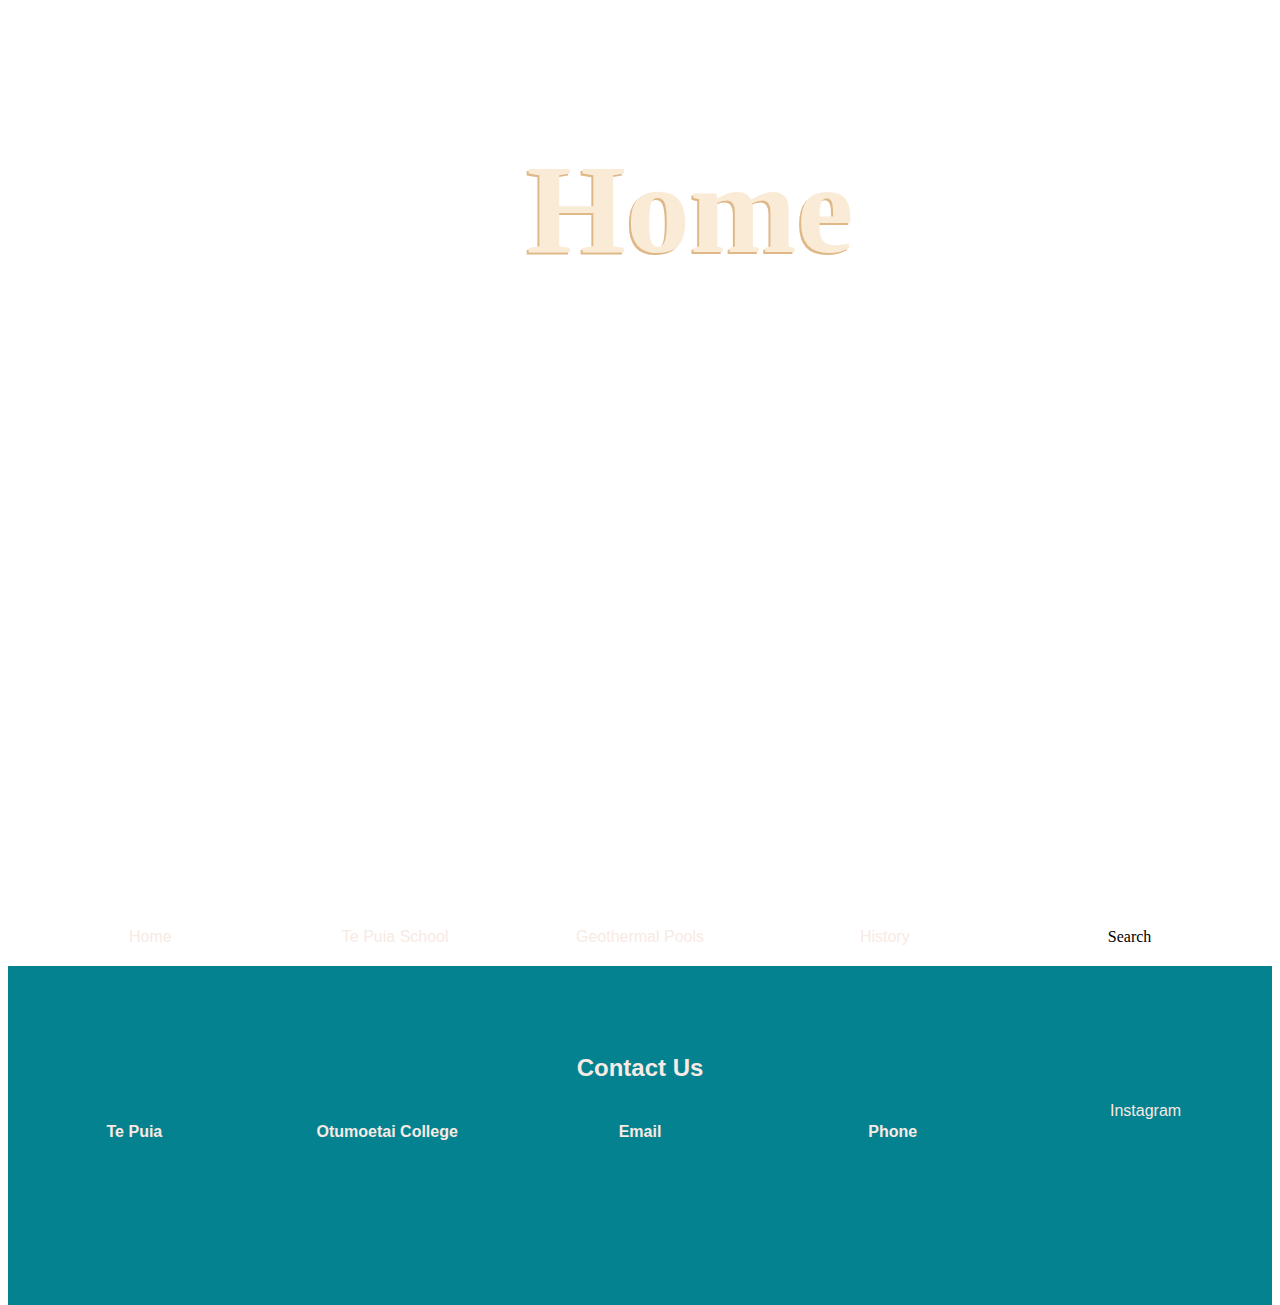
==== index.html @ f946d330 "finished parallax header" ====
<!DOCTYPE html>
<html lang="en">
<head>
    <meta charset="UTF-8">
    <meta name="viewport" content="width=device-width, initial-scale=1.0">
    <link rel="stylesheet" href="style.css">
    <title>Home - Website Assessment</title>
</head>
<header>
</header>

<body>
    <h1 class="hero-text">
        Home
    </h1>
    <div class="hero-image-home"></div>
    
    <section class="nav">
        <div class="nav-item">
            <a href="index.html">
                Home
            </a>
        </div>
        <div class="nav-item">
            <a href="school.html">
                Te Puia School
            </a>
        </div>
        <div class="nav-item">
            <a href="geothermal.html">
                Geothermal Pools
            </a>
        </div>
        <div class="nav-item">
            <a href="history.html">
                History
            </a>
        </div>
        <div class="nav-item">
            <div class="search">
                Search
            </div>
        </div>
    </section>
</body>

<footer>
    <section class="footer">
        <div class="div2">
            <h2>
                Contact Us
            </h2>
        </div>
        <div class="div3">
            <div class="contact">
                <h4>
                    Te Puia
                </h4>
            </div>
        </div>
        <div class="div4">
            <div class="contact">
                <h4>
                    Otumoetai College
                </h4>
            </div>
        </div>
        <div class="div5">
            <div class="contact">
                <h4>
                    Email
                </h4> 
            </div>
        </div>
        <div class="div6">
            <div class="contact">
                <h4>
                    Phone
                </h4>
            </div>
        </div>
        <div class="div7">
            <div class="contact">
                <a href="https://www.instagram.com/" target="_blank">
                    Instagram
                </a>
            </div>
        </div>
    </section>
</footer>
    
</html>
---- style.css ----
.hero-image-home, .hero-image-geothermal, 
.hero-image-history, .hero-image-school {
    height: 100%;
    background-attachment: fixed;
    background-position: center;
    background-repeat: no-repeat;
    background-size: cover;
}
.hero-image-home {
    background-image: url(images/cropped_hero.jpg);
}
.hero-image-school {
    background-image: url(images/te-puia-school.PNG);
}
.hero-image-geothermal {
    background-image: url(images/cropped-hero-hot.jpg);
}
.hero-image-history {
    background-image: url(images/0000879_experience-te-puia.jpeg);
}

body, html {
    height: 100%;
}

.hero-text {
    text-align: center;
    position: absolute;
    font-size: 8rem;
    width: 100%; 
    color: antiquewhite;
    text-shadow: -2px 2px burlywood;
    display: inline-block;
    top: 50px;
    left: 50px;
}

h1 {
    top: 50%;
    left: 50%;
    position: absolute;
}

.nav {
    display: grid;
    grid-template-columns: 1fr 1fr 1fr 1fr 1fr;
    padding: 20px;
    color: black;
}

.nav-item {
    text-align: center;
}




a {
    font-family: 'Trebuchet MS', 'Lucida Sans Unicode', 'Lucida Grande', 
    'Lucida Sans', Arial, sans-serif;
    color: rgb(248, 234, 228);
    text-decoration: none;
}

.footer {
    font-family: 'Trebuchet MS', 'Lucida Sans Unicode', 'Lucida Grande', 
    'Lucida Sans', Arial, sans-serif;
    color: rgb(248, 234, 228);
    background-color: rgb(4,130,143);
    display: grid;
    grid-template-columns: repeat(5, 1fr);
    grid-template-rows: repeat(5, 1fr);
    grid-column-gap: 0px;
    grid-row-gap: 0px;
    }
    
    .div1 { grid-area: 1 / 1 / 2 / 6; }
    .div2 { grid-area: 2 / 1 / 3 / 6; }
    .div3 { grid-area: 3 / 1 / 5 / 2; }
    .div4 { grid-area: 3 / 2 / 5 / 3; }
    .div5 { grid-area: 3 / 3 / 5 / 4; }
    .div6 { grid-area: 3 / 4 / 5 / 5; }
    .div7 { grid-area: 3 / 5 / 5 / 6; }
    .div8 { grid-area: 5 / 1 / 6 / 6; }

.top {
    text-align: center;
}

.div2 {
    text-align: center;
}

.contact {
    text-align: center; 
}
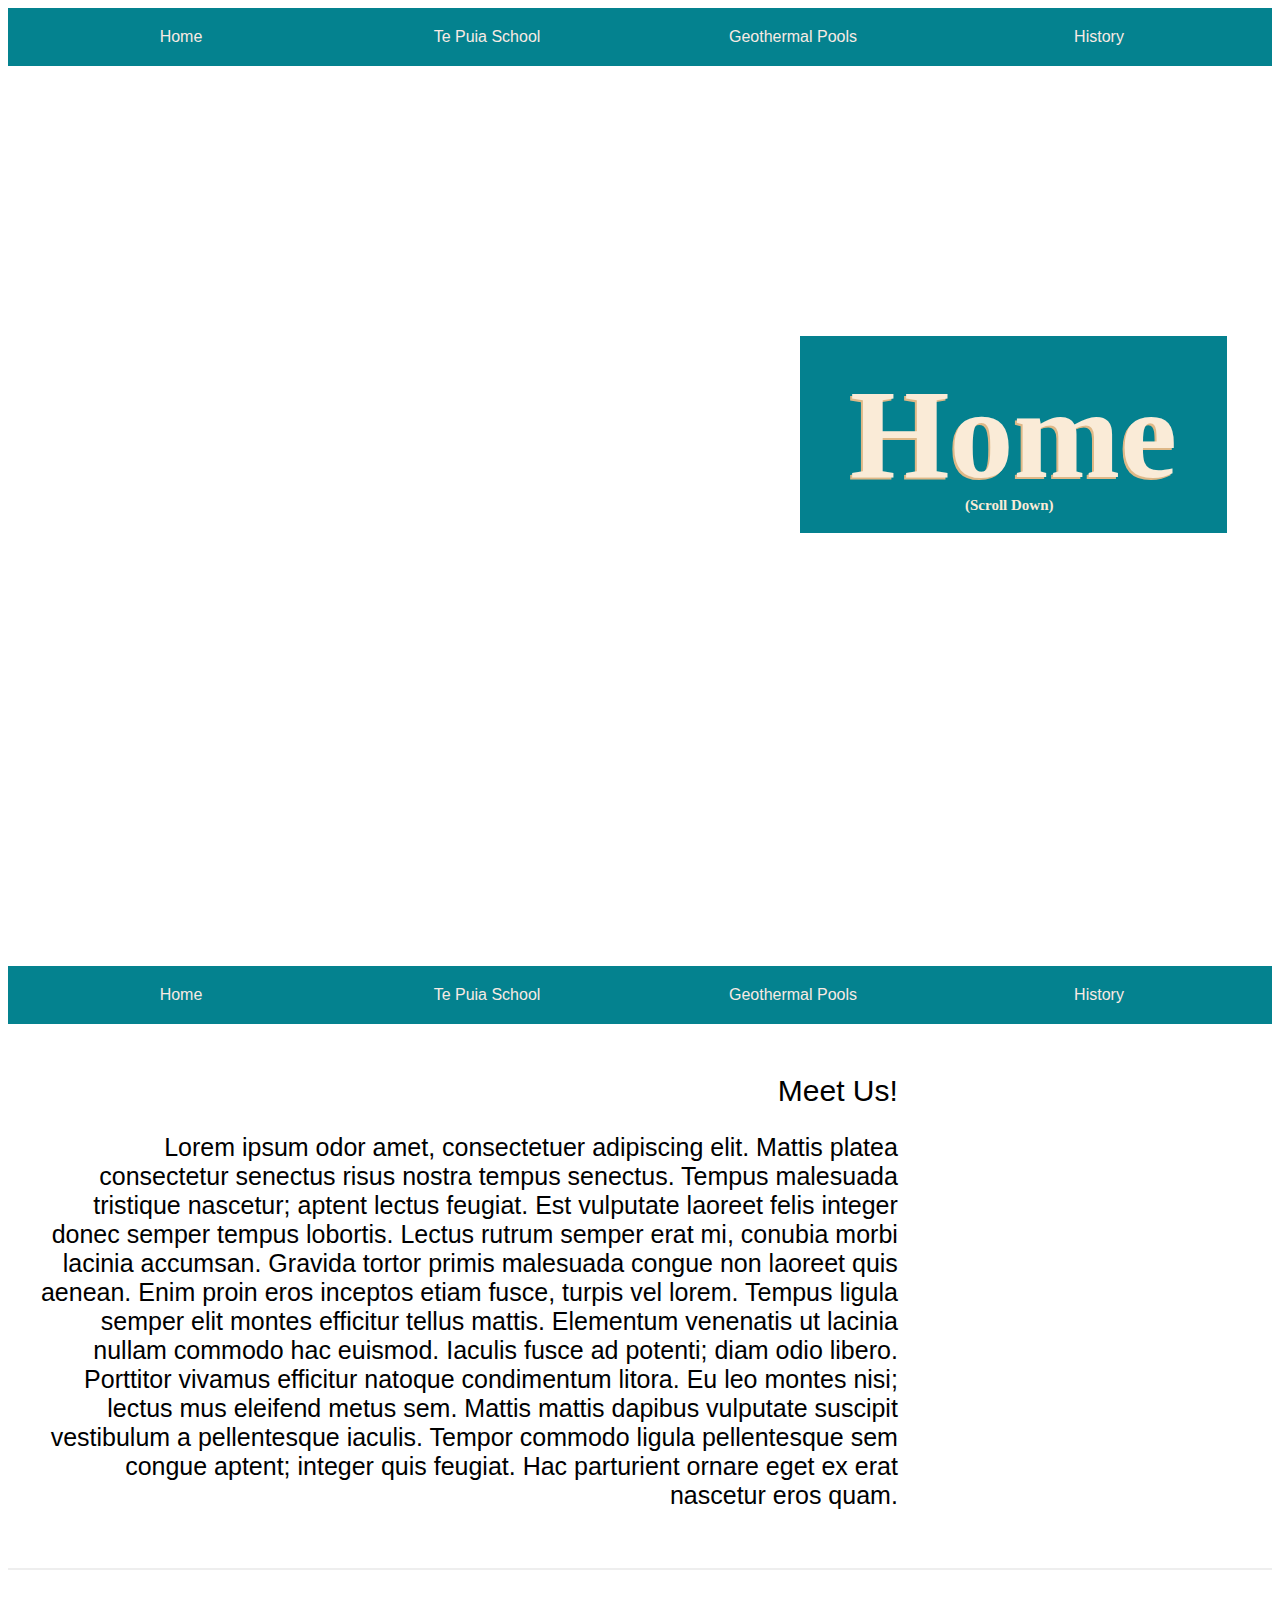
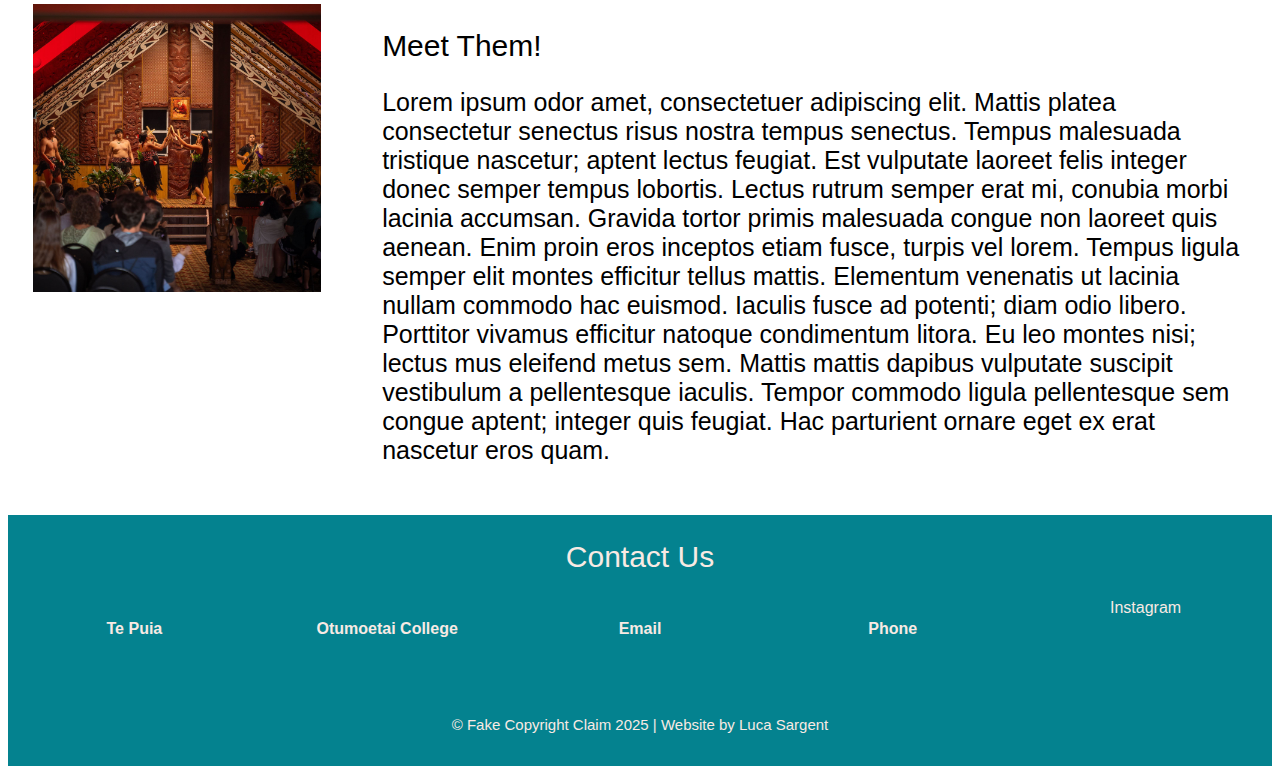
==== commit c9d0ae31: "two-column" ====
--- a/index.html
+++ b/index.html
@@ -10,9 +10,35 @@
 </header>
 
 <body>
-    <h1 class="hero-text">
+    <section class="nav">
+        <div class="nav-item">
+            <a href="index.html">
+                Home
+            </a>
+        </div>
+        <div class="nav-item">
+            <a href="school.html">
+                Te Puia School
+            </a>
+        </div>
+        <div class="nav-item">
+            <a href="geothermal.html">
+                Geothermal Pools
+            </a>
+        </div>
+        <div class="nav-item">
+            <a href="history.html">
+                History
+            </a>
+        </div>
+    </section>
+
+    <h1 class="hero-text-title">
         Home
     </h1>
+    <h3 class="hero-text-sub">
+        <small>(Scroll Down)</small>
+    </h3>
     <div class="hero-image-home"></div>
     
     <section class="nav">
@@ -36,55 +62,79 @@
                 History
             </a>
         </div>
-        <div class="nav-item">
-            <div class="search">
-                Search
-            </div>
+    </section>
+
+    <section class="two-column-right">
+        <div class="info">
+            <h2>Meet Us!</h2>
+            <p>
+                Lorem ipsum odor amet, consectetuer adipiscing elit. Mattis platea consectetur senectus risus nostra tempus senectus. Tempus malesuada tristique nascetur; aptent lectus feugiat. Est vulputate laoreet felis integer donec semper tempus lobortis. Lectus rutrum semper erat mi, conubia morbi lacinia accumsan. Gravida tortor primis malesuada congue non laoreet quis aenean. Enim proin eros inceptos etiam fusce, turpis vel lorem.
+                Tempus ligula semper elit montes efficitur tellus mattis. Elementum venenatis ut lacinia nullam commodo hac euismod. Iaculis fusce ad potenti; diam odio libero. Porttitor vivamus efficitur natoque condimentum litora. Eu leo montes nisi; lectus mus eleifend metus sem. Mattis mattis dapibus vulputate suscipit vestibulum a pellentesque iaculis. Tempor commodo ligula pellentesque sem congue aptent; integer quis feugiat. Hac parturient ornare eget ex erat nascetur eros quam.
+            </p>
+        </div>
+        <div class="image">
+            <img src="images/20240626_111134.jpg" alt="" style="size: 1px;">
+        </div>
+    </section>
+
+    <hr>
+
+    <section class="two-column-left">
+        <div class="image">
+            <img src="images/0000843_te-ra-haka-combo.jpeg" alt="" style="size: 1px;">
+        </div>
+        <div class="info">
+            <h2>Meet Them!</h2>
+            <p>
+                Lorem ipsum odor amet, consectetuer adipiscing elit. Mattis platea consectetur senectus risus nostra tempus senectus. Tempus malesuada tristique nascetur; aptent lectus feugiat. Est vulputate laoreet felis integer donec semper tempus lobortis. Lectus rutrum semper erat mi, conubia morbi lacinia accumsan. Gravida tortor primis malesuada congue non laoreet quis aenean. Enim proin eros inceptos etiam fusce, turpis vel lorem.
+                Tempus ligula semper elit montes efficitur tellus mattis. Elementum venenatis ut lacinia nullam commodo hac euismod. Iaculis fusce ad potenti; diam odio libero. Porttitor vivamus efficitur natoque condimentum litora. Eu leo montes nisi; lectus mus eleifend metus sem. Mattis mattis dapibus vulputate suscipit vestibulum a pellentesque iaculis. Tempor commodo ligula pellentesque sem congue aptent; integer quis feugiat. Hac parturient ornare eget ex erat nascetur eros quam.
+            </p>
         </div>
     </section>
 </body>
 
 <footer>
     <section class="footer">
-        <div class="div2">
+        <div class="div1">
             <h2>
                 Contact Us
             </h2>
         </div>
-        <div class="div3">
+        <div class="div2">
             <div class="contact">
                 <h4>
                     Te Puia
                 </h4>
             </div>
         </div>
-        <div class="div4">
+        <div class="div3">
             <div class="contact">
                 <h4>
                     Otumoetai College
                 </h4>
             </div>
         </div>
-        <div class="div5">
+        <div class="div4">
             <div class="contact">
                 <h4>
                     Email
                 </h4> 
             </div>
         </div>
-        <div class="div6">
+        <div class="div5">
             <div class="contact">
                 <h4>
                     Phone
                 </h4>
             </div>
         </div>
+        <div class="div6">
+            <div class="contact">
+                Instagram
+            </div>
+        </div>
         <div class="div7">
-            <div class="contact">
-                <a href="https://www.instagram.com/" target="_blank">
-                    Instagram
-                </a>
-            </div>
+            <p><small>&copy; Fake Copyright Claim 2025 | Website by Luca Sargent</small></p>
         </div>
     </section>
 </footer>
--- a/style.css
+++ b/style.css
@@ -1,3 +1,11 @@
+/*
+  _    _                _           
+ | |  | |              | |          
+ | |__| | ___  __ _  __| | ___ _ __ 
+ |  __  |/ _ \/ _` |/ _` |/ _ \ '__|
+ | |  | |  __/ (_| | (_| |  __/ |   
+ |_|  |_|\___|\__,_|\__,_|\___|_|                                                                                                                
+*/
 .hero-image-home, .hero-image-geothermal, 
 .hero-image-history, .hero-image-school {
     height: 100%;
@@ -18,43 +26,103 @@
 .hero-image-history {
     background-image: url(images/0000879_experience-te-puia.jpeg);
 }
-
-body, html {
-    height: 100%;
+.hero-text-title, .hero-text-sub {
+    text-align: center;
+    position: absolute;
+    color: antiquewhite;
+    display: inline-block;
+    padding: 25px 50px; 
+}
+.hero-text-sub {
+    font-size: 1rem;
+    top: 455px;
+    left: 915px;
+}
+.hero-text-title {
+    font-size: 8rem;
+    text-shadow: -2px 2px burlywood;
+    top: 250px;
+    left: 800px;
+    background-color: rgb(4, 129, 143);
 }
 
-.hero-text {
+/*
+  _   _             _             _   _             
+ | \ | |           (_)           | | (_)            
+ |  \| | __ ___   ___  __ _  __ _| |_ _  ___  _ __  
+ | . ` |/ _` \ \ / / |/ _` |/ _` | __| |/ _ \| '_ \ 
+ | |\  | (_| |\ V /| | (_| | (_| | |_| | (_) | | | |
+ |_| \_|\__,_| \_/ |_|\__, |\__,_|\__|_|\___/|_| |_|
+                       __/ |                        
+                      |___/                         
+*/
+.nav {
+display: grid;
+grid-template-columns: 1fr 1fr 1fr 1fr;
+padding: 20px;
+background-color: rgb(4,130,143);
+}
+.nav-item {
     text-align: center;
-    position: absolute;
-    font-size: 8rem;
-    width: 100%; 
-    color: antiquewhite;
-    text-shadow: -2px 2px burlywood;
-    display: inline-block;
-    top: 50px;
-    left: 50px;
+    font-family: 'Trebuchet MS', 'Lucida Sans Unicode', 'Lucida Grande', 
+    'Lucida Sans', Arial, sans-serif;
+    color: rgb(248, 234, 228);
+    text-decoration: none;
 }
 
+/*
+  _______               _____      _                   
+ |__   __|             / ____|    | |                      
+    | |_      _____   | |     ___ | |_   _ _ __ ___  _ __  
+    | \ \ /\ / / _ \  | |    / _ \| | | | | '_ ` _ \| '_ \ 
+    | |\ V  V / (_) | | |___| (_) | | |_| | | | | | | | | |
+    |_| \_/\_/ \___/   \_____\___/|_|\__,_|_| |_| |_|_| |_|
+*/
+.two-column-right, .two-column-left, .two-column-centre {
+    display: grid;
+    gap: 5%;
+    padding: 2%;
+    background-color: white;
+}
+.two-column-centre {
+    grid-template-columns: 1fr 1fr;
+}
+.two-column-left {
+    grid-template-columns: 1fr 3fr;
+    text-align: left;
+}
+.two-column-right {
+    grid-template-columns: 3fr 1fr;
+    text-align: right;
+}
+.info {
+    font-family:'Segoe UI', Tahoma, Geneva, Verdana, sans-serif;
+}
+
+/*
+  _______        _   
+ |__   __|      | |  
+    | | _____  _| |_ 
+    | |/ _ \ \/ / __|
+    | |  __/>  <| |_ 
+    |_|\___/_/\_\\__|
+*/
 h1 {
     top: 50%;
     left: 50%;
     position: absolute;
 }
-
-.nav {
-    display: grid;
-    grid-template-columns: 1fr 1fr 1fr 1fr 1fr;
-    padding: 20px;
-    color: black;
+h2 {
+    font-size: 30px;
+    font-weight: 500;
 }
-
-.nav-item {
+h3 {
     text-align: center;
+    position: absolute;
 }
-
-
-
-
+p {
+    font-size: 25px;
+}
 a {
     font-family: 'Trebuchet MS', 'Lucida Sans Unicode', 'Lucida Grande', 
     'Lucida Sans', Arial, sans-serif;
@@ -62,35 +130,59 @@
     text-decoration: none;
 }
 
+/*
+  __  __ _          
+ |  \/  (_)         
+ | \  / |_ ___  ___ 
+ | |\/| | / __|/ __|
+ | |  | | \__ \ (__ 
+ |_|  |_|_|___/\___|
+*/
+body, html {
+    height: 100%;
+}
+
+img {
+    width: 100%;
+}
+
+hr {
+    border-style: groove;
+}
+
+/*
+  ______          _            
+ |  ____|        | |           
+ | |__ ___   ___ | |_ ___ _ __ 
+ |  __/ _ \ / _ \| __/ _ \ '__|
+ | | | (_) | (_) | ||  __/ |   
+ |_|  \___/ \___/ \__\___|_|                                
+*/
 .footer {
-    font-family: 'Trebuchet MS', 'Lucida Sans Unicode', 'Lucida Grande', 
+display: grid;
+grid-template-columns: repeat(5, 1fr);
+grid-template-rows: repeat(3, 1fr);
+grid-column-gap: 0px;
+grid-row-gap: 0px;
+font-family: 'Trebuchet MS', 'Lucida Sans Unicode', 'Lucida Grande', 
     'Lucida Sans', Arial, sans-serif;
     color: rgb(248, 234, 228);
     background-color: rgb(4,130,143);
-    display: grid;
-    grid-template-columns: repeat(5, 1fr);
-    grid-template-rows: repeat(5, 1fr);
-    grid-column-gap: 0px;
-    grid-row-gap: 0px;
-    }
-    
-    .div1 { grid-area: 1 / 1 / 2 / 6; }
-    .div2 { grid-area: 2 / 1 / 3 / 6; }
-    .div3 { grid-area: 3 / 1 / 5 / 2; }
-    .div4 { grid-area: 3 / 2 / 5 / 3; }
-    .div5 { grid-area: 3 / 3 / 5 / 4; }
-    .div6 { grid-area: 3 / 4 / 5 / 5; }
-    .div7 { grid-area: 3 / 5 / 5 / 6; }
-    .div8 { grid-area: 5 / 1 / 6 / 6; }
+}
+.div1 { grid-area: 1 / 1 / 2 / 6; }
+.div2 { grid-area: 2 / 1 / 3 / 2; }
+.div3 { grid-area: 2 / 2 / 3 / 3; }
+.div4 { grid-area: 2 / 3 / 3 / 4; }
+.div5 { grid-area: 2 / 4 / 3 / 5; }
+.div6 { grid-area: 2 / 5 / 3 / 6; }
+.div7 { grid-area: 3 / 1 / 4 / 6; }
+.div1, .div7 {
+    text-align: center;
 
-.top {
-    text-align: center;
 }
-
-.div2 {
-    text-align: center;
-}
-
 .contact {
     text-align: center; 
 }
+small {
+    font-size: 15px;
+}
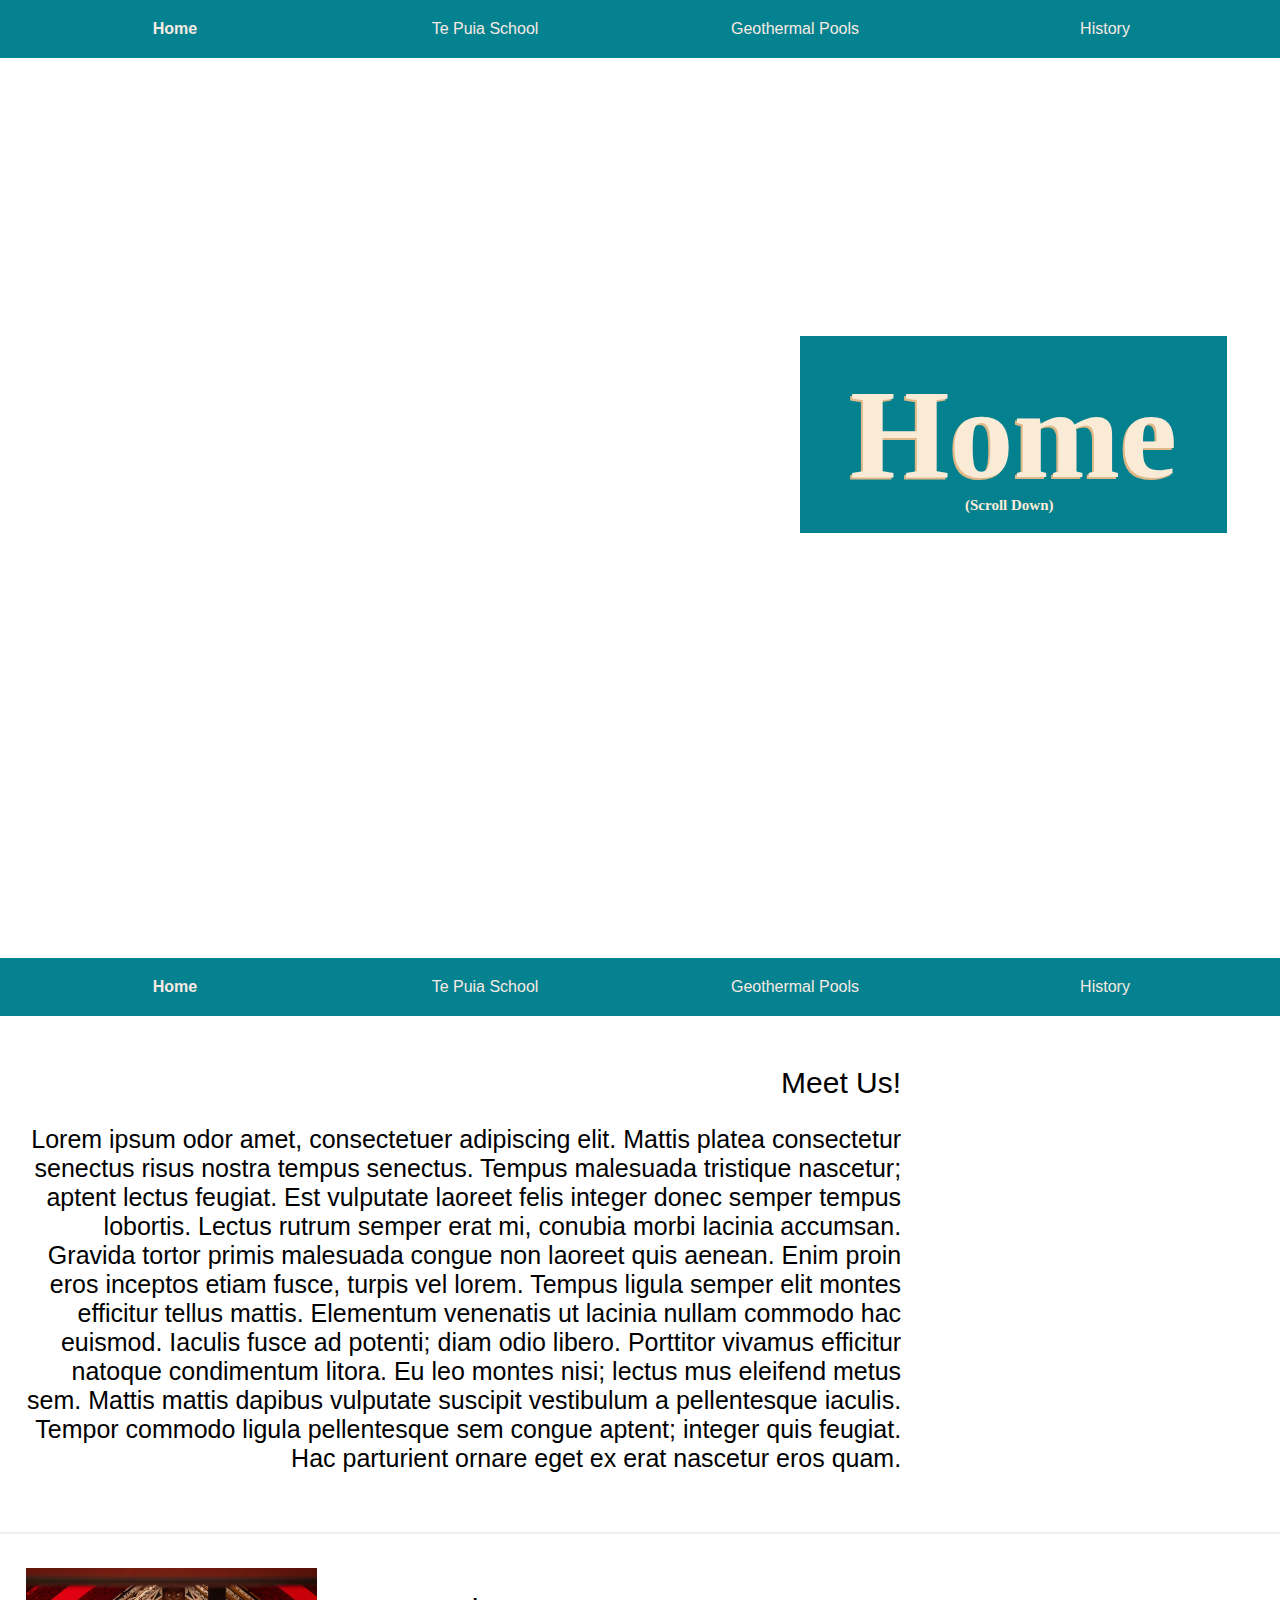
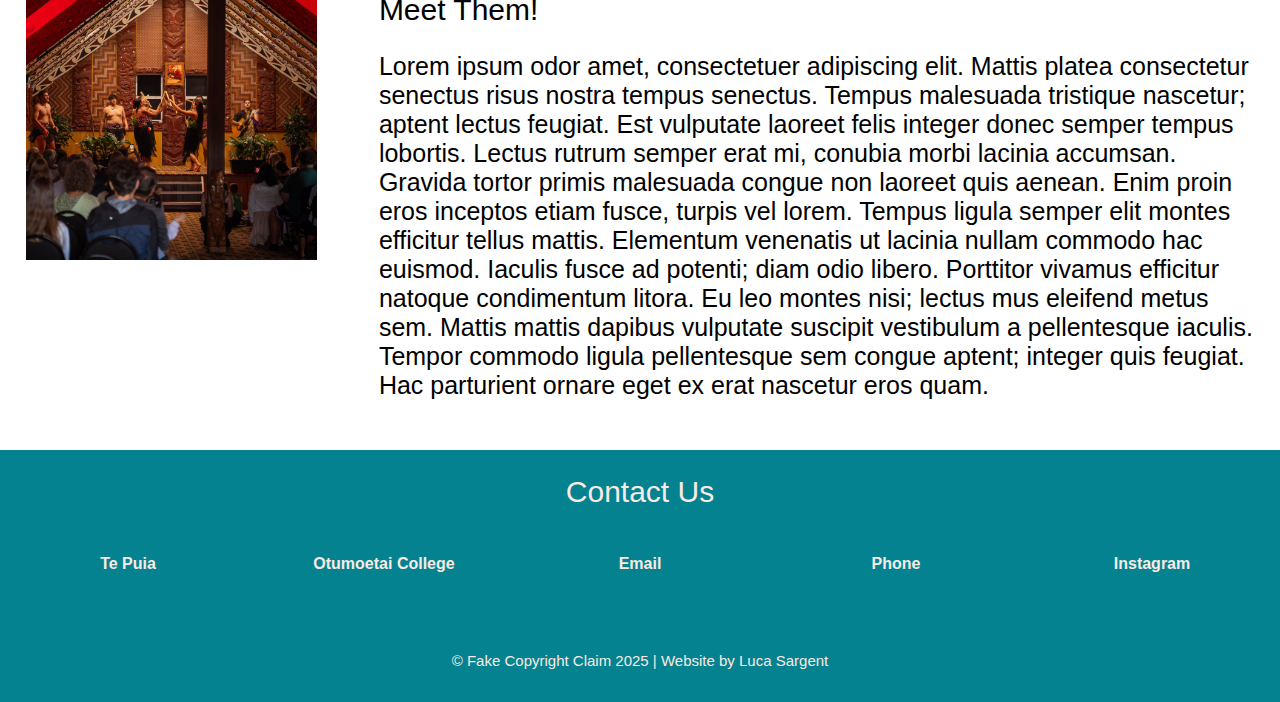
==== commit d9685336: "adding videos" ====
--- a/index.html
+++ b/index.html
@@ -12,22 +12,22 @@
 <body>
     <section class="nav">
         <div class="nav-item">
-            <a href="index.html">
+            <a href="index.html" class="selected">
                 Home
             </a>
         </div>
         <div class="nav-item">
-            <a href="school.html">
+            <a href="school.html" class="nav-link">
                 Te Puia School
             </a>
         </div>
         <div class="nav-item">
-            <a href="geothermal.html">
+            <a href="geothermal.html" class="nav-link">
                 Geothermal Pools
             </a>
         </div>
         <div class="nav-item">
-            <a href="history.html">
+            <a href="history.html" class="nav-link">
                 History
             </a>
         </div>
@@ -43,22 +43,22 @@
     
     <section class="nav">
         <div class="nav-item">
-            <a href="index.html">
+            <a href="index.html" class="selected">
                 Home
             </a>
         </div>
         <div class="nav-item">
-            <a href="school.html">
+            <a href="school.html" class="nav-link">
                 Te Puia School
             </a>
         </div>
         <div class="nav-item">
-            <a href="geothermal.html">
+            <a href="geothermal.html" class="nav-link">
                 Geothermal Pools
             </a>
         </div>
         <div class="nav-item">
-            <a href="history.html">
+            <a href="history.html" class="nav-link">
                 History
             </a>
         </div>
@@ -130,7 +130,9 @@
         </div>
         <div class="div6">
             <div class="contact">
-                Instagram
+                <h4>
+                    Instagram
+                </h4>
             </div>
         </div>
         <div class="div7">
--- a/style.css
+++ b/style.css
@@ -69,6 +69,13 @@
     color: rgb(248, 234, 228);
     text-decoration: none;
 }
+.selected {
+    font-weight: bolder;
+}
+.nav-link:hover {
+    text-decoration: underline;
+    color:white;
+}
 
 /*
   _______               _____      _                   
@@ -100,6 +107,24 @@
 }
 
 /*
+  _______ _                      _____      _                       
+ |__   __| |                    / ____|    | |                      
+    | |  | |__  _ __ ___  ___  | |     ___ | |_   _ _ __ ___  _ __  
+    | |  | '_ \| '__/ _ \/ _ \ | |    / _ \| | | | | '_ ` _ \| '_ \ 
+    | |  | | | | | |  __/  __/ | |___| (_) | | |_| | | | | | | | | |
+    |_|  |_| |_|_|  \___|\___|  \_____\___/|_|\__,_|_| |_| |_|_| |_|
+*/
+.three-column {
+    display: grid;
+    grid-template-columns: 1fr 1fr 1fr;
+    gap: 5%;
+    padding: 2%;
+}
+.card {
+    font-family: 'Segoe UI', Tahoma, Geneva, Verdana, sans-serif;
+}
+
+/*
   _______        _   
  |__   __|      | |  
     | | _____  _| |_ 
@@ -140,14 +165,21 @@
 */
 body, html {
     height: 100%;
+    margin: 0;
 }
 
 img {
     width: 100%;
 }
-
+video {
+    width: 100%;    
+}
 hr {
     border-style: groove;
+}
+.header-paragraph {
+    padding: 2%;
+    font-family: 'Segoe UI', Tahoma, Geneva, Verdana, sans-serif;
 }
 
 /*
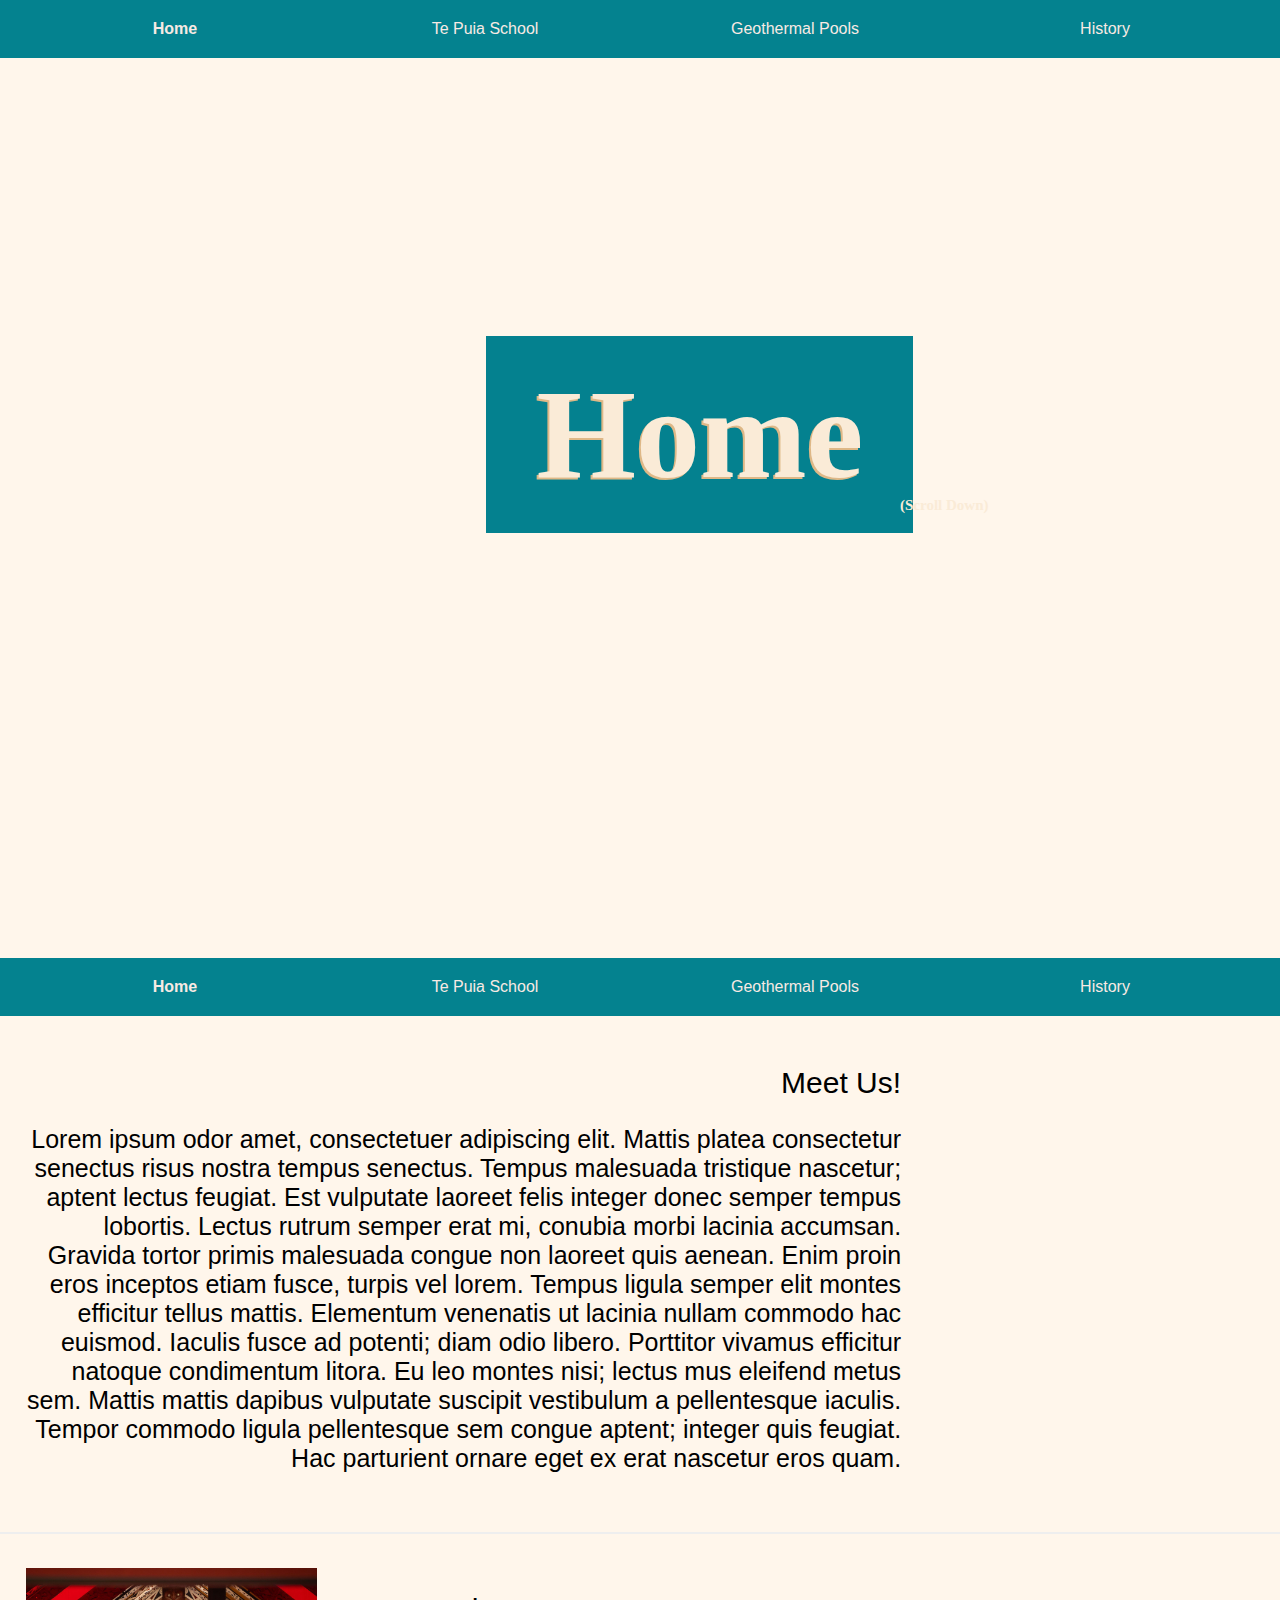
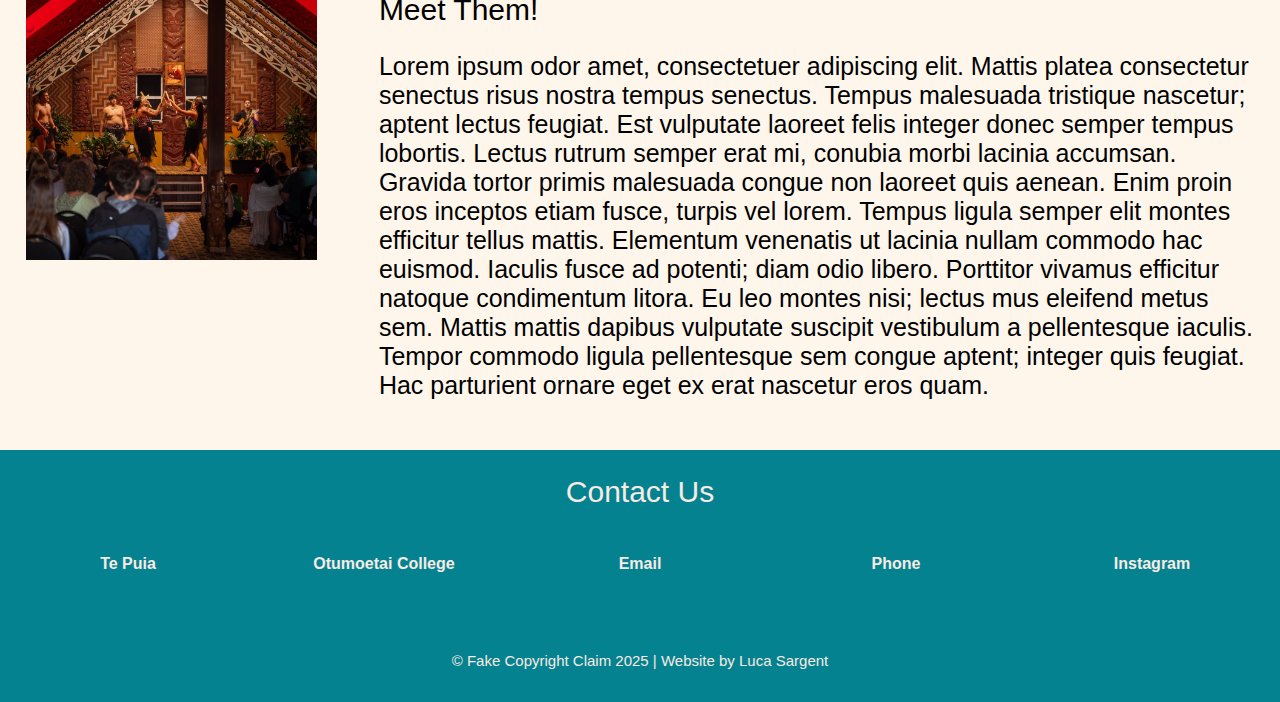
==== commit ccda6420: "finished geothermal page pretty much" ====
--- a/index.html
+++ b/index.html
@@ -6,8 +6,6 @@
     <link rel="stylesheet" href="style.css">
     <title>Home - Website Assessment</title>
 </head>
-<header>
-</header>
 
 <body>
     <section class="nav">
@@ -33,7 +31,7 @@
         </div>
     </section>
 
-    <h1 class="hero-text-title">
+    <h1 class="hero-text-title" style="left: 38%">
         Home
     </h1>
     <h3 class="hero-text-sub">
--- a/style.css
+++ b/style.css
@@ -36,7 +36,7 @@
 .hero-text-sub {
     font-size: 1rem;
     top: 455px;
-    left: 915px;
+    left: 850px;
 }
 .hero-text-title {
     font-size: 8rem;
@@ -89,7 +89,6 @@
     display: grid;
     gap: 5%;
     padding: 2%;
-    background-color: white;
 }
 .two-column-centre {
     grid-template-columns: 1fr 1fr;
@@ -166,6 +165,7 @@
 body, html {
     height: 100%;
     margin: 0;
+    background-color: rgb(255, 246, 235);
 }
 
 img {
@@ -180,6 +180,12 @@
 .header-paragraph {
     padding: 2%;
     font-family: 'Segoe UI', Tahoma, Geneva, Verdana, sans-serif;
+}
+.full-image {
+    display: grid;
+    grid-template-columns: 1fr;
+    grid-template-rows: 1fr;
+    padding: 0% 2% 0% 2%;
 }
 
 /*
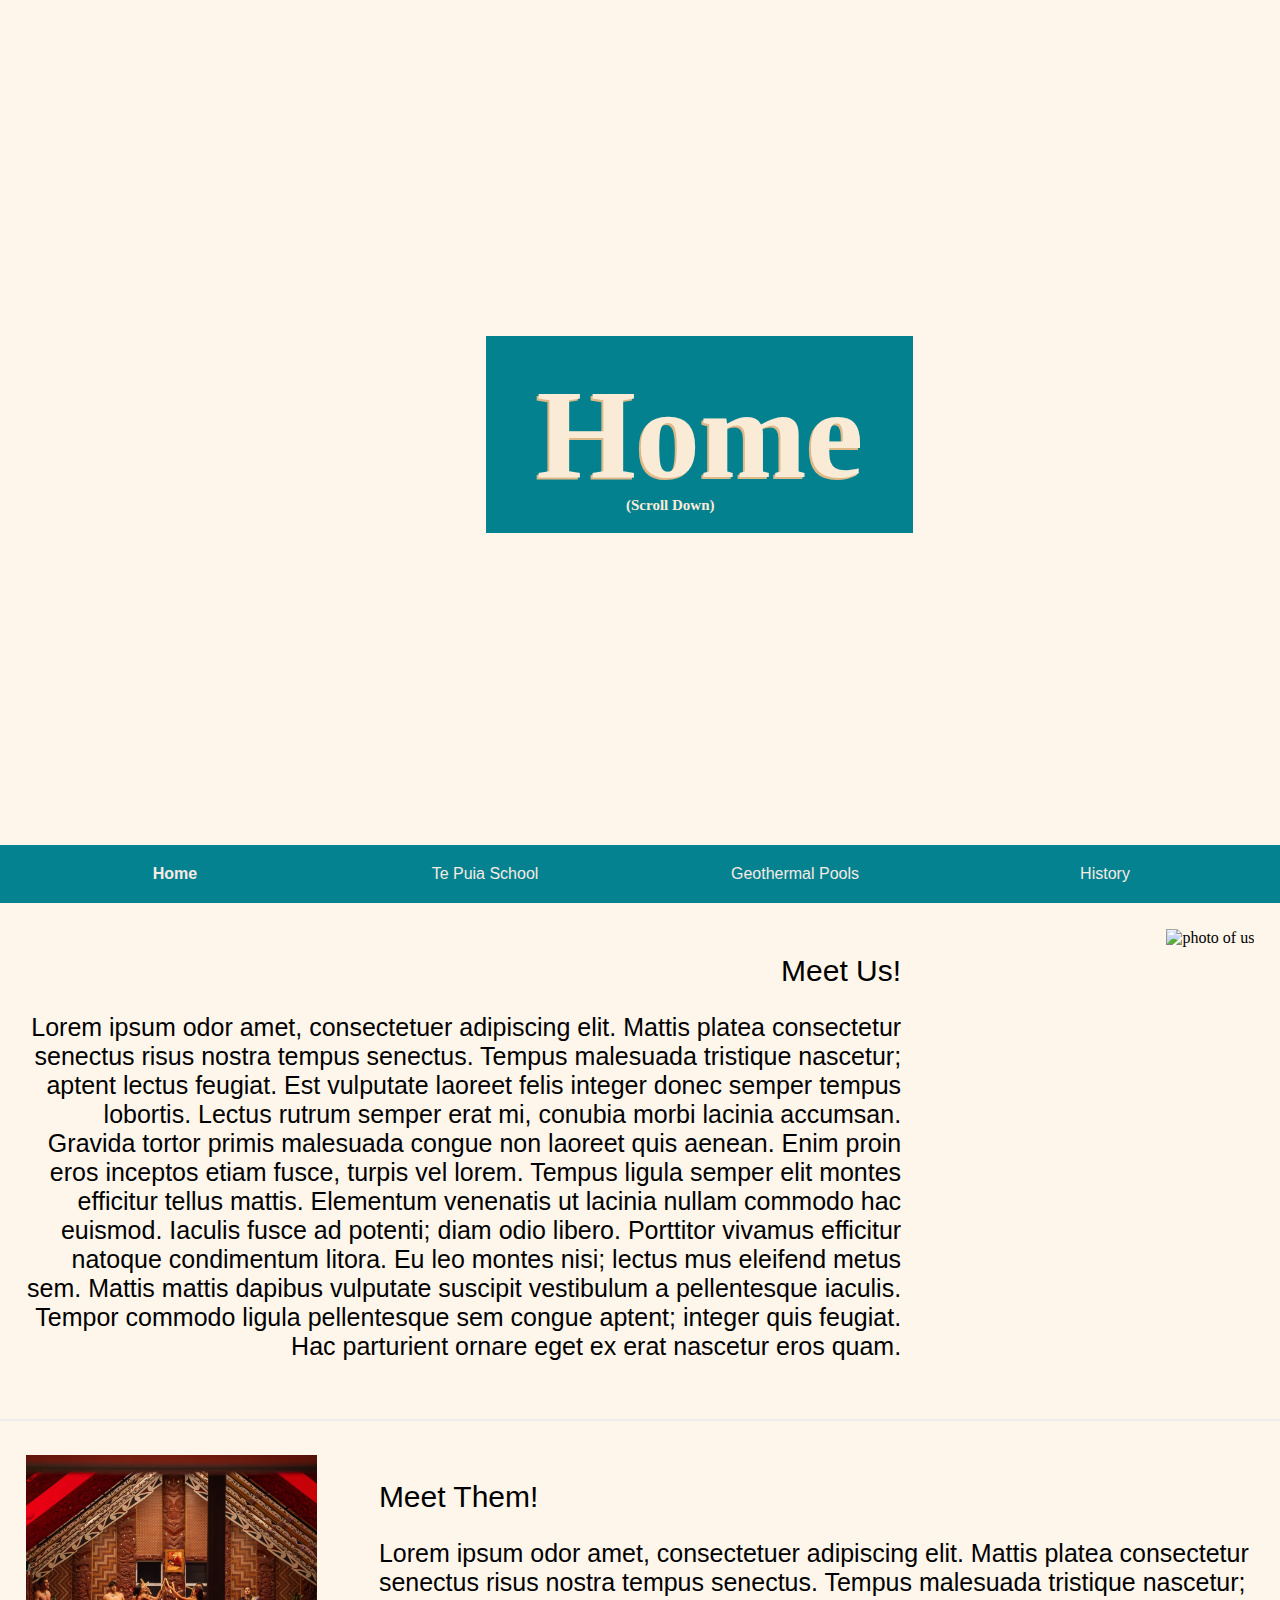
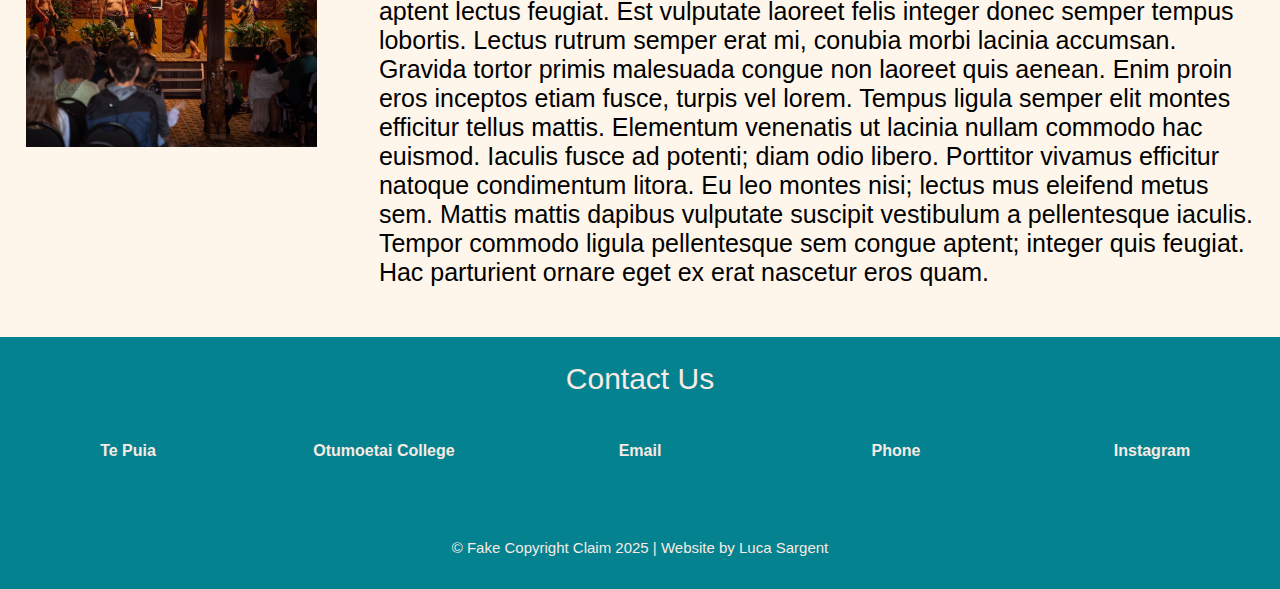
==== commit c123651d: "filled all the pages + comments and image alts as well as finished css and sectioning it with ascii " ====
--- a/index.html
+++ b/index.html
@@ -6,8 +6,17 @@
     <link rel="stylesheet" href="style.css">
     <title>Home - Website Assessment</title>
 </head>
-
 <body>
+    <!-- Paralax hero image with title -->
+    <h1 class="hero-text-title" style="left: 38%">
+        Home
+    </h1>
+    <h3 class="hero-text-sub">
+        <small>(Scroll Down)</small>
+    </h3>
+    <div class="hero-image-home"></div>
+    
+    <!-- Navigation bar -->
     <section class="nav">
         <div class="nav-item">
             <a href="index.html" class="selected">
@@ -31,37 +40,7 @@
         </div>
     </section>
 
-    <h1 class="hero-text-title" style="left: 38%">
-        Home
-    </h1>
-    <h3 class="hero-text-sub">
-        <small>(Scroll Down)</small>
-    </h3>
-    <div class="hero-image-home"></div>
-    
-    <section class="nav">
-        <div class="nav-item">
-            <a href="index.html" class="selected">
-                Home
-            </a>
-        </div>
-        <div class="nav-item">
-            <a href="school.html" class="nav-link">
-                Te Puia School
-            </a>
-        </div>
-        <div class="nav-item">
-            <a href="geothermal.html" class="nav-link">
-                Geothermal Pools
-            </a>
-        </div>
-        <div class="nav-item">
-            <a href="history.html" class="nav-link">
-                History
-            </a>
-        </div>
-    </section>
-
+    <!-- Image and paragraph about us -->
     <section class="two-column-right">
         <div class="info">
             <h2>Meet Us!</h2>
@@ -71,15 +50,16 @@
             </p>
         </div>
         <div class="image">
-            <img src="images/20240626_111134.jpg" alt="" style="size: 1px;">
-        </div>
+            <img src="images/20240626_111134.jpg" alt="photo of us">
     </section>
 
+    <!-- Line to break up the sections -->
     <hr>
 
+    <!-- Image and paragraph about them -->
     <section class="two-column-left">
         <div class="image">
-            <img src="images/0000843_te-ra-haka-combo.jpeg" alt="" style="size: 1px;">
+            <img src="images/0000843_te-ra-haka-combo.jpeg" alt="photo of them">
         </div>
         <div class="info">
             <h2>Meet Them!</h2>
@@ -91,6 +71,7 @@
     </section>
 </body>
 
+<!-- Footer with contact us and copyright -->
 <footer>
     <section class="footer">
         <div class="div1">
@@ -134,9 +115,10 @@
             </div>
         </div>
         <div class="div7">
-            <p><small>&copy; Fake Copyright Claim 2025 | Website by Luca Sargent</small></p>
+            <p><small>&copy; 
+                Fake Copyright Claim 2025 | Website by Luca Sargent
+            </small></p>
         </div>
     </section>
 </footer>
-    
 </html>--- a/style.css
+++ b/style.css
@@ -8,12 +8,13 @@
 */
 .hero-image-home, .hero-image-geothermal, 
 .hero-image-history, .hero-image-school {
-    height: 100%;
+    height: 93.9%;
     background-attachment: fixed;
     background-position: center;
     background-repeat: no-repeat;
     background-size: cover;
 }
+
 .hero-image-home {
     background-image: url(images/cropped_hero.jpg);
 }
@@ -33,10 +34,11 @@
     display: inline-block;
     padding: 25px 50px; 
 }
+
 .hero-text-sub {
     font-size: 1rem;
     top: 455px;
-    left: 850px;
+    left: 45%;
 }
 .hero-text-title {
     font-size: 8rem;
@@ -69,6 +71,7 @@
     color: rgb(248, 234, 228);
     text-decoration: none;
 }
+
 .selected {
     font-weight: bolder;
 }
@@ -90,6 +93,7 @@
     gap: 5%;
     padding: 2%;
 }
+
 .two-column-centre {
     grid-template-columns: 1fr 1fr;
 }
@@ -101,8 +105,12 @@
     grid-template-columns: 3fr 1fr;
     text-align: right;
 }
+
 .info {
     font-family:'Segoe UI', Tahoma, Geneva, Verdana, sans-serif;
+}
+.image {
+    height: 100%;
 }
 
 /*
@@ -118,7 +126,9 @@
     grid-template-columns: 1fr 1fr 1fr;
     gap: 5%;
     padding: 2%;
-}
+
+}
+
 .card {
     font-family: 'Segoe UI', Tahoma, Geneva, Verdana, sans-serif;
 }
@@ -131,6 +141,11 @@
     | |  __/>  <| |_ 
     |_|\___/_/\_\\__|
 */
+.header-paragraph {
+    padding: 2%;
+    font-family: 'Segoe UI', Tahoma, Geneva, Verdana, sans-serif;
+}
+
 h1 {
     top: 50%;
     left: 50%;
@@ -144,6 +159,7 @@
     text-align: center;
     position: absolute;
 }
+
 p {
     font-size: 25px;
 }
@@ -152,6 +168,28 @@
     'Lucida Sans', Arial, sans-serif;
     color: rgb(248, 234, 228);
     text-decoration: none;
+}
+
+/*
+ __      ___                 _   __  __          _ _       
+ \ \    / (_)               | | |  \/  |        | (_)      
+  \ \  / / _ ___ _   _  __ _| | | \  / | ___  __| |_  __ _ 
+   \ \/ / | / __| | | |/ _` | | | |\/| |/ _ \/ _` | |/ _` |
+    \  /  | \__ \ |_| | (_| | | | |  | |  __/ (_| | | (_| |
+     \/   |_|___/\__,_|\__,_|_| |_|  |_|\___|\__,_|_|\__,_|
+*/
+video {
+    width: 100%;    
+}
+
+.full-image {
+    display: grid;
+    grid-template-columns: 1fr;
+    grid-template-rows: 1fr;
+    padding: 0% 2% 0% 2%;
+}
+img {
+    width: 100%;
 }
 
 /*
@@ -167,25 +205,8 @@
     margin: 0;
     background-color: rgb(255, 246, 235);
 }
-
-img {
-    width: 100%;
-}
-video {
-    width: 100%;    
-}
 hr {
     border-style: groove;
-}
-.header-paragraph {
-    padding: 2%;
-    font-family: 'Segoe UI', Tahoma, Geneva, Verdana, sans-serif;
-}
-.full-image {
-    display: grid;
-    grid-template-columns: 1fr;
-    grid-template-rows: 1fr;
-    padding: 0% 2% 0% 2%;
 }
 
 /*
@@ -206,18 +227,19 @@
     'Lucida Sans', Arial, sans-serif;
     color: rgb(248, 234, 228);
     background-color: rgb(4,130,143);
-}
-.div1 { grid-area: 1 / 1 / 2 / 6; }
-.div2 { grid-area: 2 / 1 / 3 / 2; }
-.div3 { grid-area: 2 / 2 / 3 / 3; }
-.div4 { grid-area: 2 / 3 / 3 / 4; }
-.div5 { grid-area: 2 / 4 / 3 / 5; }
-.div6 { grid-area: 2 / 5 / 3 / 6; }
-.div7 { grid-area: 3 / 1 / 4 / 6; }
+    .div1 { grid-area: 1 / 1 / 2 / 6; }
+    .div2 { grid-area: 2 / 1 / 3 / 2; }
+    .div3 { grid-area: 2 / 2 / 3 / 3; }
+    .div4 { grid-area: 2 / 3 / 3 / 4; }
+    .div5 { grid-area: 2 / 4 / 3 / 5; }
+    .div6 { grid-area: 2 / 5 / 3 / 6; }
+    .div7 { grid-area: 3 / 1 / 4 / 6; }
+}
 .div1, .div7 {
     text-align: center;
 
 }
+
 .contact {
     text-align: center; 
 }
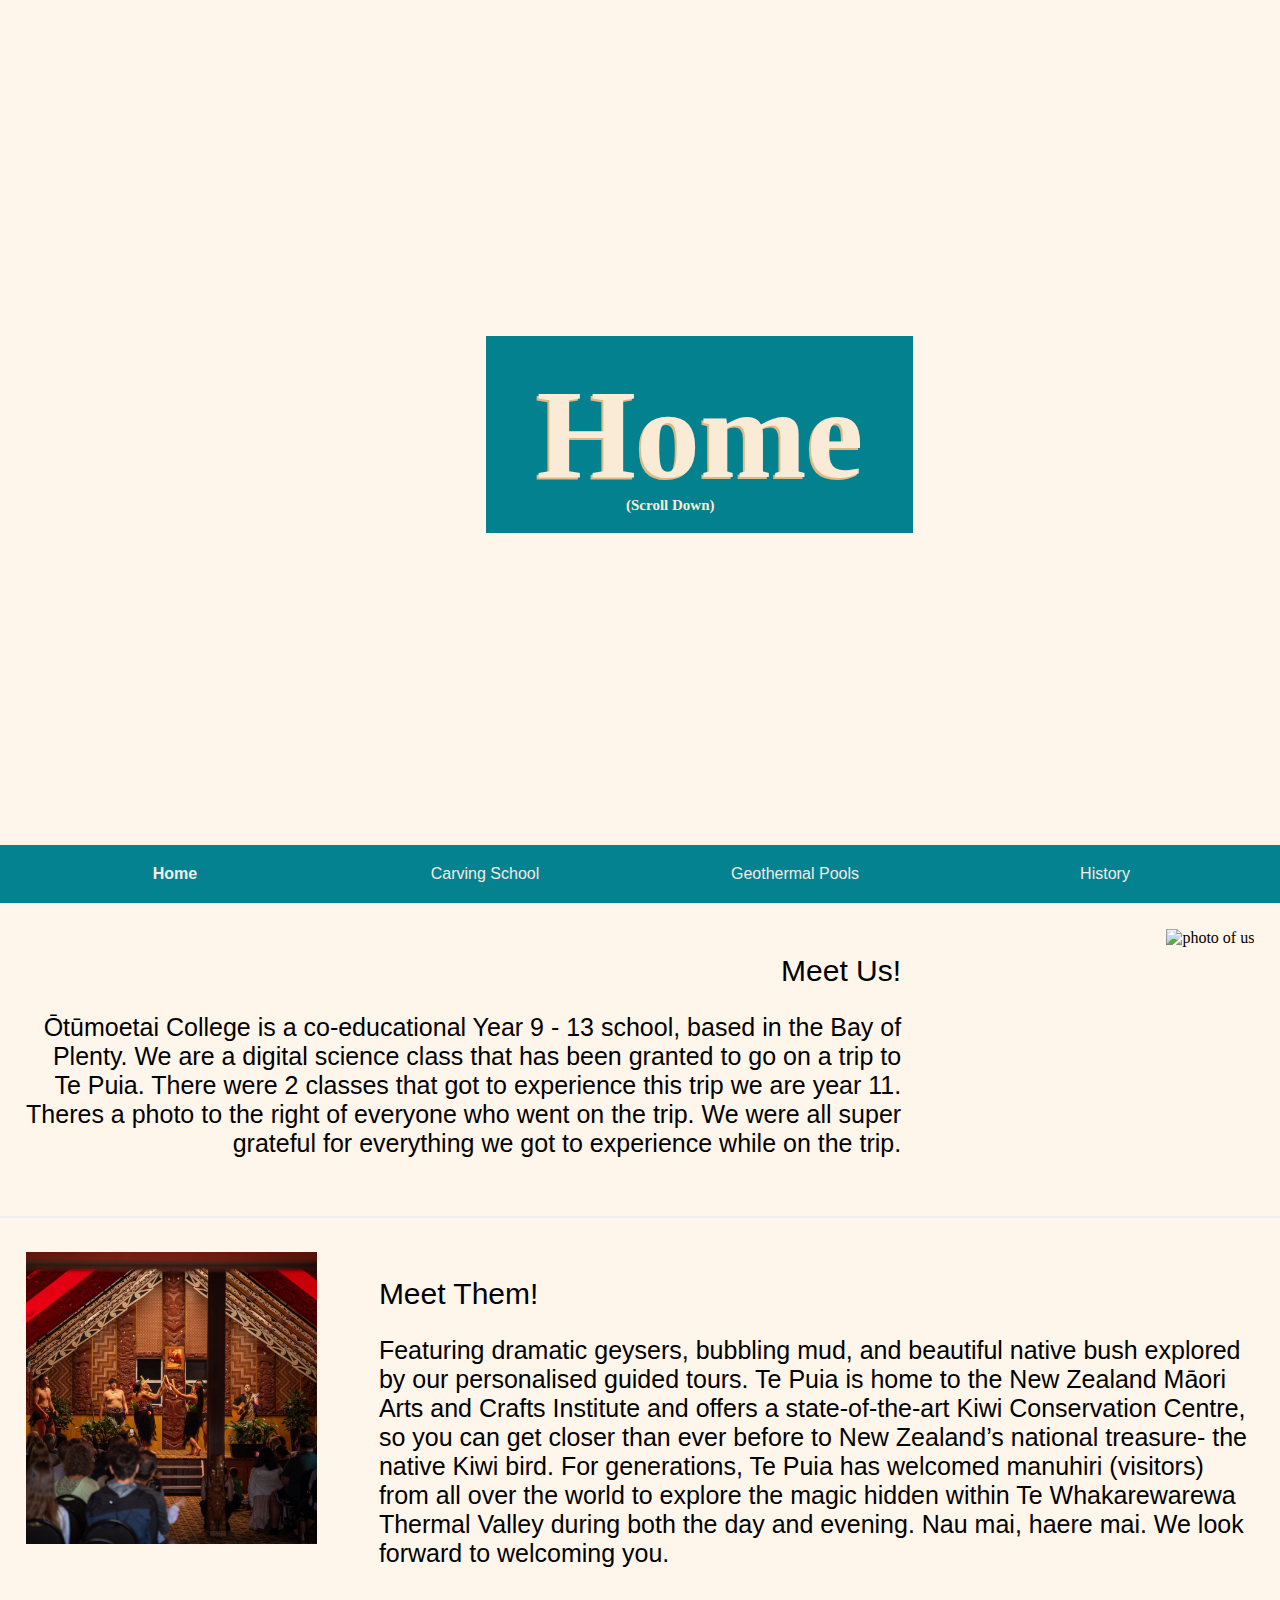
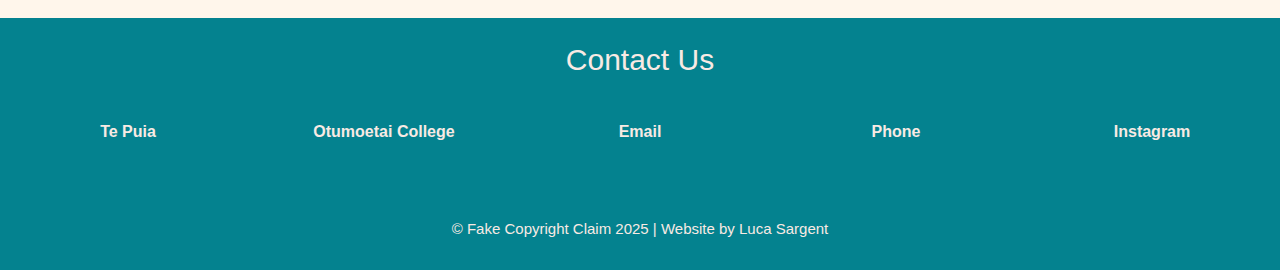
==== commit 87f8e72b: "finished everything" ====
--- a/index.html
+++ b/index.html
@@ -25,7 +25,7 @@
         </div>
         <div class="nav-item">
             <a href="school.html" class="nav-link">
-                Te Puia School
+                Carving School
             </a>
         </div>
         <div class="nav-item">
@@ -45,8 +45,7 @@
         <div class="info">
             <h2>Meet Us!</h2>
             <p>
-                Lorem ipsum odor amet, consectetuer adipiscing elit. Mattis platea consectetur senectus risus nostra tempus senectus. Tempus malesuada tristique nascetur; aptent lectus feugiat. Est vulputate laoreet felis integer donec semper tempus lobortis. Lectus rutrum semper erat mi, conubia morbi lacinia accumsan. Gravida tortor primis malesuada congue non laoreet quis aenean. Enim proin eros inceptos etiam fusce, turpis vel lorem.
-                Tempus ligula semper elit montes efficitur tellus mattis. Elementum venenatis ut lacinia nullam commodo hac euismod. Iaculis fusce ad potenti; diam odio libero. Porttitor vivamus efficitur natoque condimentum litora. Eu leo montes nisi; lectus mus eleifend metus sem. Mattis mattis dapibus vulputate suscipit vestibulum a pellentesque iaculis. Tempor commodo ligula pellentesque sem congue aptent; integer quis feugiat. Hac parturient ornare eget ex erat nascetur eros quam.
+                Ōtūmoetai College is a co-educational Year 9 - 13 school, based in the Bay of Plenty. We are a digital science class that has been granted to go on a trip to Te Puia. There were 2 classes that got to experience this trip we are year 11. Theres a photo to the right of everyone who went on the trip. We were all super grateful for everything we got to experience while on the trip.
             </p>
         </div>
         <div class="image">
@@ -64,8 +63,7 @@
         <div class="info">
             <h2>Meet Them!</h2>
             <p>
-                Lorem ipsum odor amet, consectetuer adipiscing elit. Mattis platea consectetur senectus risus nostra tempus senectus. Tempus malesuada tristique nascetur; aptent lectus feugiat. Est vulputate laoreet felis integer donec semper tempus lobortis. Lectus rutrum semper erat mi, conubia morbi lacinia accumsan. Gravida tortor primis malesuada congue non laoreet quis aenean. Enim proin eros inceptos etiam fusce, turpis vel lorem.
-                Tempus ligula semper elit montes efficitur tellus mattis. Elementum venenatis ut lacinia nullam commodo hac euismod. Iaculis fusce ad potenti; diam odio libero. Porttitor vivamus efficitur natoque condimentum litora. Eu leo montes nisi; lectus mus eleifend metus sem. Mattis mattis dapibus vulputate suscipit vestibulum a pellentesque iaculis. Tempor commodo ligula pellentesque sem congue aptent; integer quis feugiat. Hac parturient ornare eget ex erat nascetur eros quam.
+                Featuring dramatic geysers, bubbling mud, and beautiful native bush explored by our personalised guided tours. Te Puia is home to the New Zealand Māori Arts and Crafts Institute and offers a state-of-the-art Kiwi Conservation Centre, so you can get closer than ever before to New Zealand’s national treasure- the native Kiwi bird. For generations, Te Puia has welcomed manuhiri (visitors) from all over the world to explore the magic hidden within Te Whakarewarewa Thermal Valley during both the day and evening. Nau mai, haere mai. We look forward to welcoming you.
             </p>
         </div>
     </section>
--- a/style.css
+++ b/style.css
@@ -74,6 +74,10 @@
 
 .selected {
     font-weight: bolder;
+    color: rgb(248, 234, 228);
+}
+.nav-link {
+    color: rgb(248, 234, 228);
 }
 .nav-link:hover {
     text-decoration: underline;
@@ -132,6 +136,13 @@
 .card {
     font-family: 'Segoe UI', Tahoma, Geneva, Verdana, sans-serif;
 }
+.course-info {
+    text-align: center;
+    padding: 10px 0px;
+}
+.course-link {
+    color: rgb(4, 130, 143);
+}
 
 /*
   _______        _   
@@ -166,7 +177,7 @@
 a {
     font-family: 'Trebuchet MS', 'Lucida Sans Unicode', 'Lucida Grande', 
     'Lucida Sans', Arial, sans-serif;
-    color: rgb(248, 234, 228);
+
     text-decoration: none;
 }
 
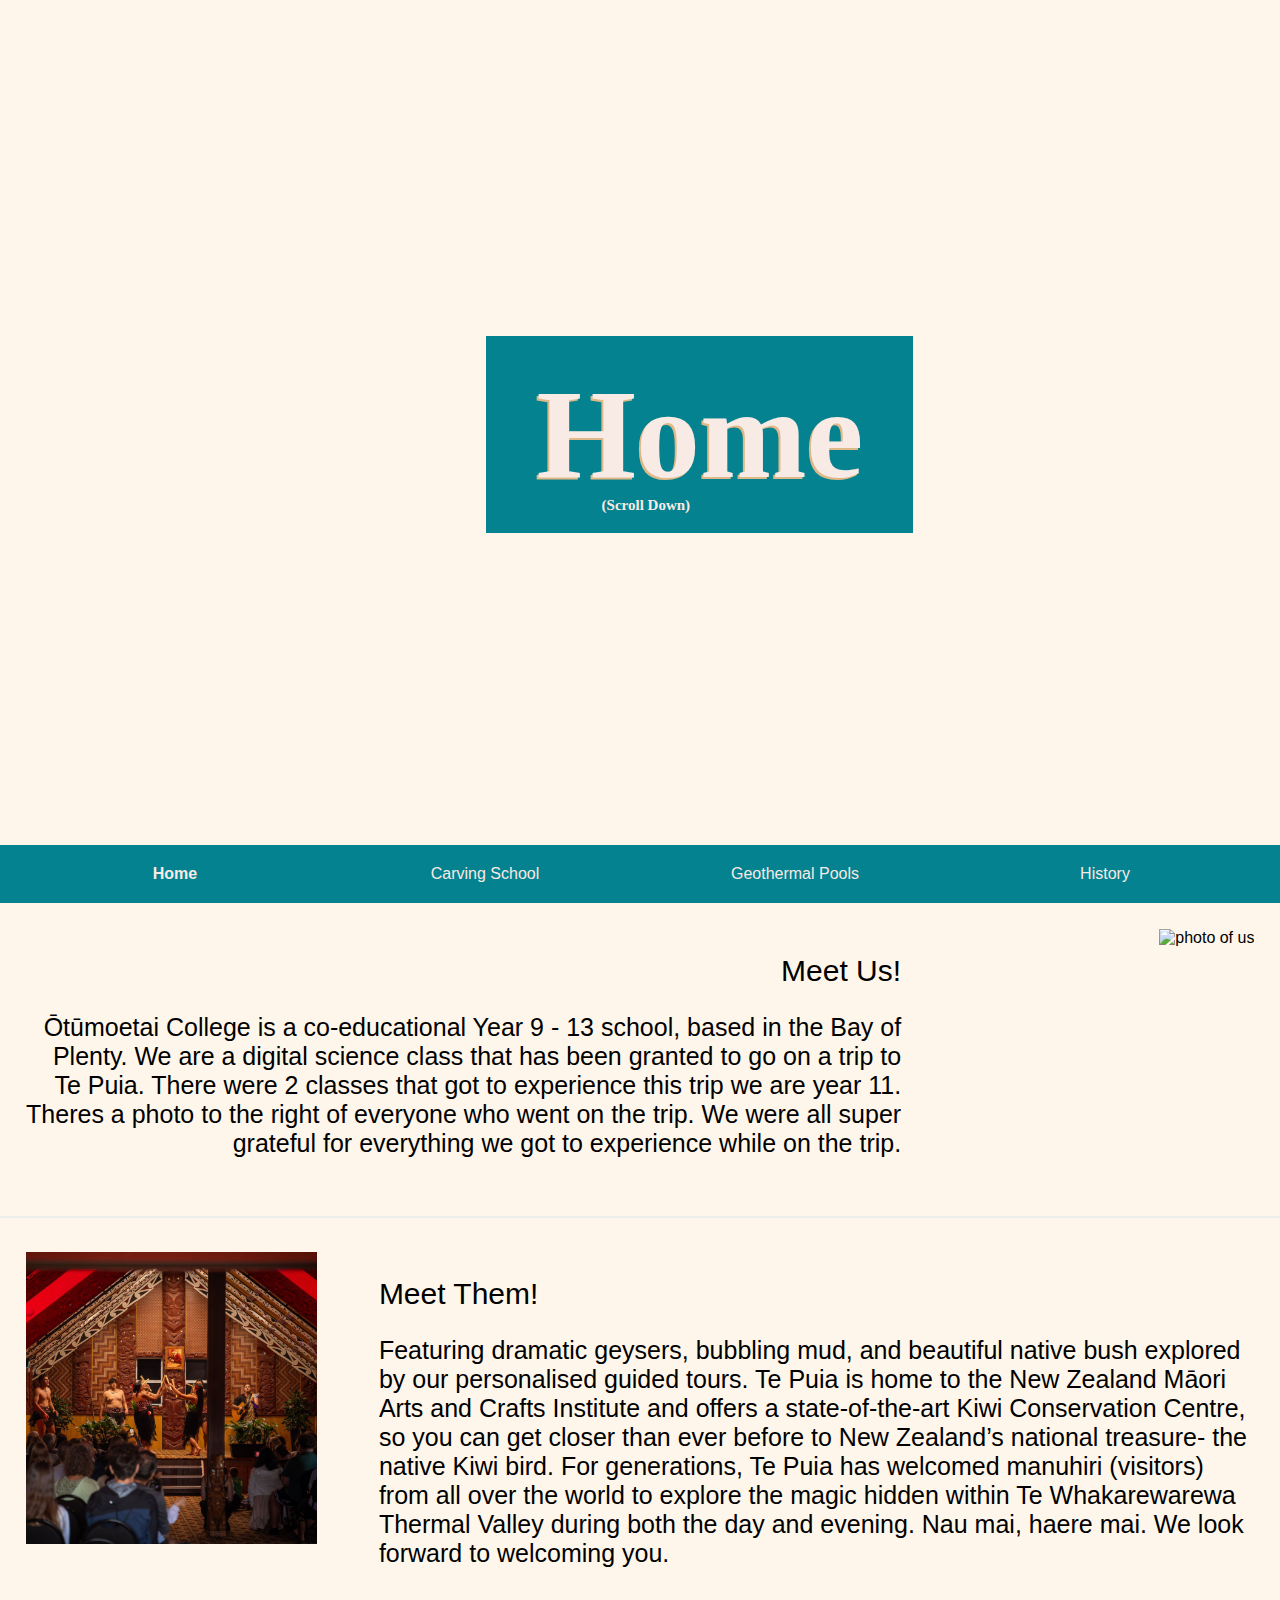
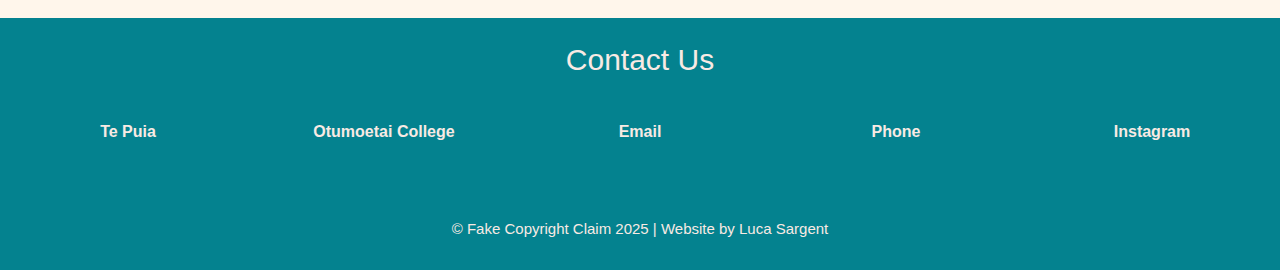
==== commit 3de8306e: "palettes done, full submit" ====
--- a/index.html
+++ b/index.html
@@ -42,7 +42,7 @@
 
     <!-- Image and paragraph about us -->
     <section class="two-column-right">
-        <div class="info">
+        <div>
             <h2>Meet Us!</h2>
             <p>
                 Ōtūmoetai College is a co-educational Year 9 - 13 school, based in the Bay of Plenty. We are a digital science class that has been granted to go on a trip to Te Puia. There were 2 classes that got to experience this trip we are year 11. Theres a photo to the right of everyone who went on the trip. We were all super grateful for everything we got to experience while on the trip.
@@ -60,7 +60,7 @@
         <div class="image">
             <img src="images/0000843_te-ra-haka-combo.jpeg" alt="photo of them">
         </div>
-        <div class="info">
+        <div>
             <h2>Meet Them!</h2>
             <p>
                 Featuring dramatic geysers, bubbling mud, and beautiful native bush explored by our personalised guided tours. Te Puia is home to the New Zealand Māori Arts and Crafts Institute and offers a state-of-the-art Kiwi Conservation Centre, so you can get closer than ever before to New Zealand’s national treasure- the native Kiwi bird. For generations, Te Puia has welcomed manuhiri (visitors) from all over the world to explore the magic hidden within Te Whakarewarewa Thermal Valley during both the day and evening. Nau mai, haere mai. We look forward to welcoming you.
--- a/style.css
+++ b/style.css
@@ -1,3 +1,34 @@
+/* 
+  _____      _      _   _            
+ |  __ \    | |    | | | |           
+ | |__) |_ _| | ___| |_| |_ ___  ___ 
+ |  ___/ _` | |/ _ \ __| __/ _ \/ __|
+ | |  | (_| | |  __/ |_| ||  __/\__ \
+ |_|   \__,_|_|\___|\__|\__\___||___/
+*/
+
+/*Primary Palette*/
+body, .course-link {
+    background-color: rgb(255, 246, 235);
+    color: rgb(0, 0, 0);
+    font-family:'Segoe UI', Tahoma, Geneva, Verdana, sans-serif;
+}
+
+/*Secondary Palette*/
+.footer, .nav-link, .nav-link:hover, .selected, .nav {
+    background-color: rgb(4, 130, 143);;
+    color: rgb(248, 234, 228);
+    font-family: 'Trebuchet MS', 'Lucida Sans Unicode', 'Lucida Grande', 
+    'Lucida Sans', Arial, sans-serif;
+}
+
+/*Third Pallete*/
+.hero-text-title, .hero-text-sub {
+    background-color: rgb(4, 130, 143);;
+    color: rgb(248, 234, 228);
+    font-family: 'Times New Roman', Times, serif;
+}
+
 /*
   _    _                _           
  | |  | |              | |          
@@ -30,22 +61,20 @@
 .hero-text-title, .hero-text-sub {
     text-align: center;
     position: absolute;
-    color: antiquewhite;
     display: inline-block;
-    padding: 25px 50px; 
 }
 
 .hero-text-sub {
     font-size: 1rem;
-    top: 455px;
-    left: 45%;
+    top: 480px;
+    left: 47%;
 }
 .hero-text-title {
     font-size: 8rem;
     text-shadow: -2px 2px burlywood;
     top: 250px;
     left: 800px;
-    background-color: rgb(4, 129, 143);
+    padding: 25px 50px; 
 }
 
 /*
@@ -62,26 +91,19 @@
 display: grid;
 grid-template-columns: 1fr 1fr 1fr 1fr;
 padding: 20px;
-background-color: rgb(4,130,143);
 }
 .nav-item {
     text-align: center;
     font-family: 'Trebuchet MS', 'Lucida Sans Unicode', 'Lucida Grande', 
     'Lucida Sans', Arial, sans-serif;
-    color: rgb(248, 234, 228);
     text-decoration: none;
 }
 
 .selected {
     font-weight: bolder;
-    color: rgb(248, 234, 228);
-}
-.nav-link {
-    color: rgb(248, 234, 228);
 }
 .nav-link:hover {
     text-decoration: underline;
-    color:white;
 }
 
 /*
@@ -110,13 +132,6 @@
     text-align: right;
 }
 
-.info {
-    font-family:'Segoe UI', Tahoma, Geneva, Verdana, sans-serif;
-}
-.image {
-    height: 100%;
-}
-
 /*
   _______ _                      _____      _                       
  |__   __| |                    / ____|    | |                      
@@ -133,15 +148,12 @@
 
 }
 
-.card {
-    font-family: 'Segoe UI', Tahoma, Geneva, Verdana, sans-serif;
-}
 .course-info {
     text-align: center;
     padding: 10px 0px;
 }
 .course-link {
-    color: rgb(4, 130, 143);
+    text-decoration: underline;
 }
 
 /*
@@ -154,7 +166,6 @@
 */
 .header-paragraph {
     padding: 2%;
-    font-family: 'Segoe UI', Tahoma, Geneva, Verdana, sans-serif;
 }
 
 h1 {
@@ -175,9 +186,6 @@
     font-size: 25px;
 }
 a {
-    font-family: 'Trebuchet MS', 'Lucida Sans Unicode', 'Lucida Grande', 
-    'Lucida Sans', Arial, sans-serif;
-
     text-decoration: none;
 }
 
@@ -202,7 +210,9 @@
 img {
     width: 100%;
 }
-
+.image {
+    height: 100%;
+}
 /*
   __  __ _          
  |  \/  (_)         
@@ -214,7 +224,6 @@
 body, html {
     height: 100%;
     margin: 0;
-    background-color: rgb(255, 246, 235);
 }
 hr {
     border-style: groove;
@@ -234,10 +243,6 @@
 grid-template-rows: repeat(3, 1fr);
 grid-column-gap: 0px;
 grid-row-gap: 0px;
-font-family: 'Trebuchet MS', 'Lucida Sans Unicode', 'Lucida Grande', 
-    'Lucida Sans', Arial, sans-serif;
-    color: rgb(248, 234, 228);
-    background-color: rgb(4,130,143);
     .div1 { grid-area: 1 / 1 / 2 / 6; }
     .div2 { grid-area: 2 / 1 / 3 / 2; }
     .div3 { grid-area: 2 / 2 / 3 / 3; }
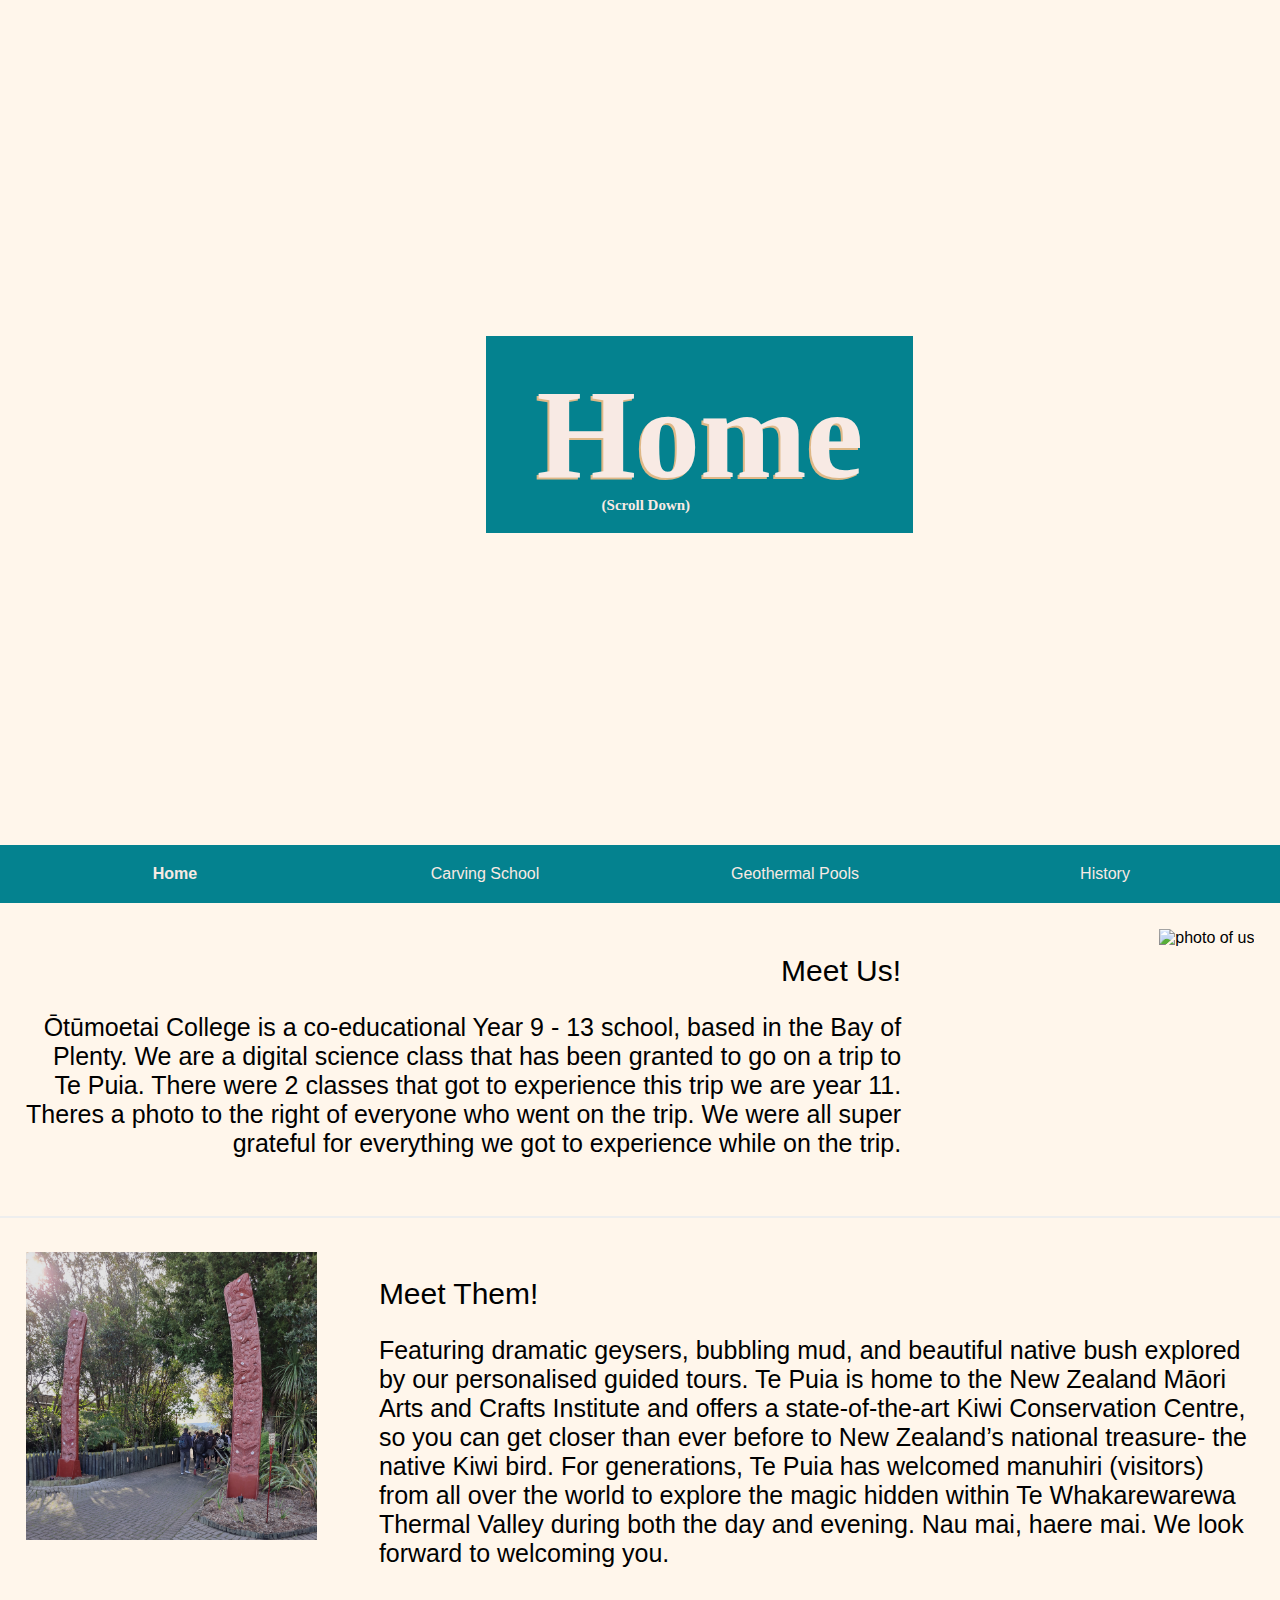
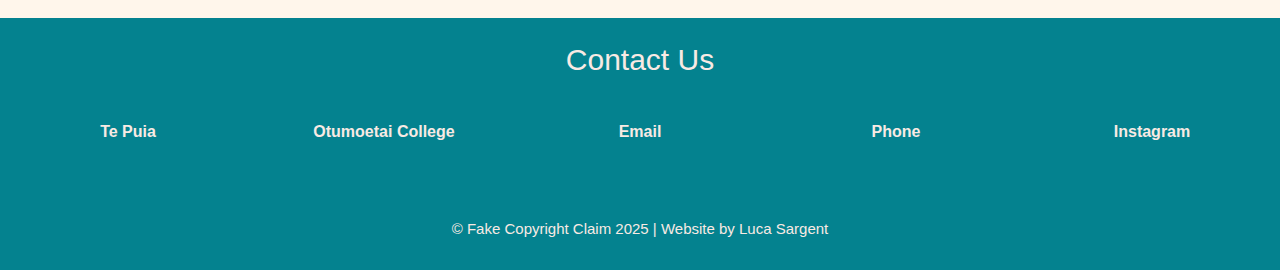
==== commit fcbf6c51: "finished editing for validator" ====
--- a/index.html
+++ b/index.html
@@ -17,7 +17,7 @@
     <div class="hero-image-home"></div>
     
     <!-- Navigation bar -->
-    <section class="nav">
+    <div class="nav">
         <div class="nav-item">
             <a href="index.html" class="selected">
                 Home
@@ -38,7 +38,7 @@
                 History
             </a>
         </div>
-    </section>
+    </div>
 
     <!-- Image and paragraph about us -->
     <section class="two-column-right">
@@ -50,6 +50,7 @@
         </div>
         <div class="image">
             <img src="images/20240626_111134.jpg" alt="photo of us">
+        </div>
     </section>
 
     <!-- Line to break up the sections -->
@@ -58,7 +59,7 @@
     <!-- Image and paragraph about them -->
     <section class="two-column-left">
         <div class="image">
-            <img src="images/0000843_te-ra-haka-combo.jpeg" alt="photo of them">
+            <img src="images/20240626_104344.jpg" alt="photo of gate">
         </div>
         <div>
             <h2>Meet Them!</h2>
@@ -67,10 +68,8 @@
             </p>
         </div>
     </section>
-</body>
 
 <!-- Footer with contact us and copyright -->
-<footer>
     <section class="footer">
         <div class="div1">
             <h2>
@@ -118,5 +117,5 @@
             </small></p>
         </div>
     </section>
-</footer>
+</body>
 </html>